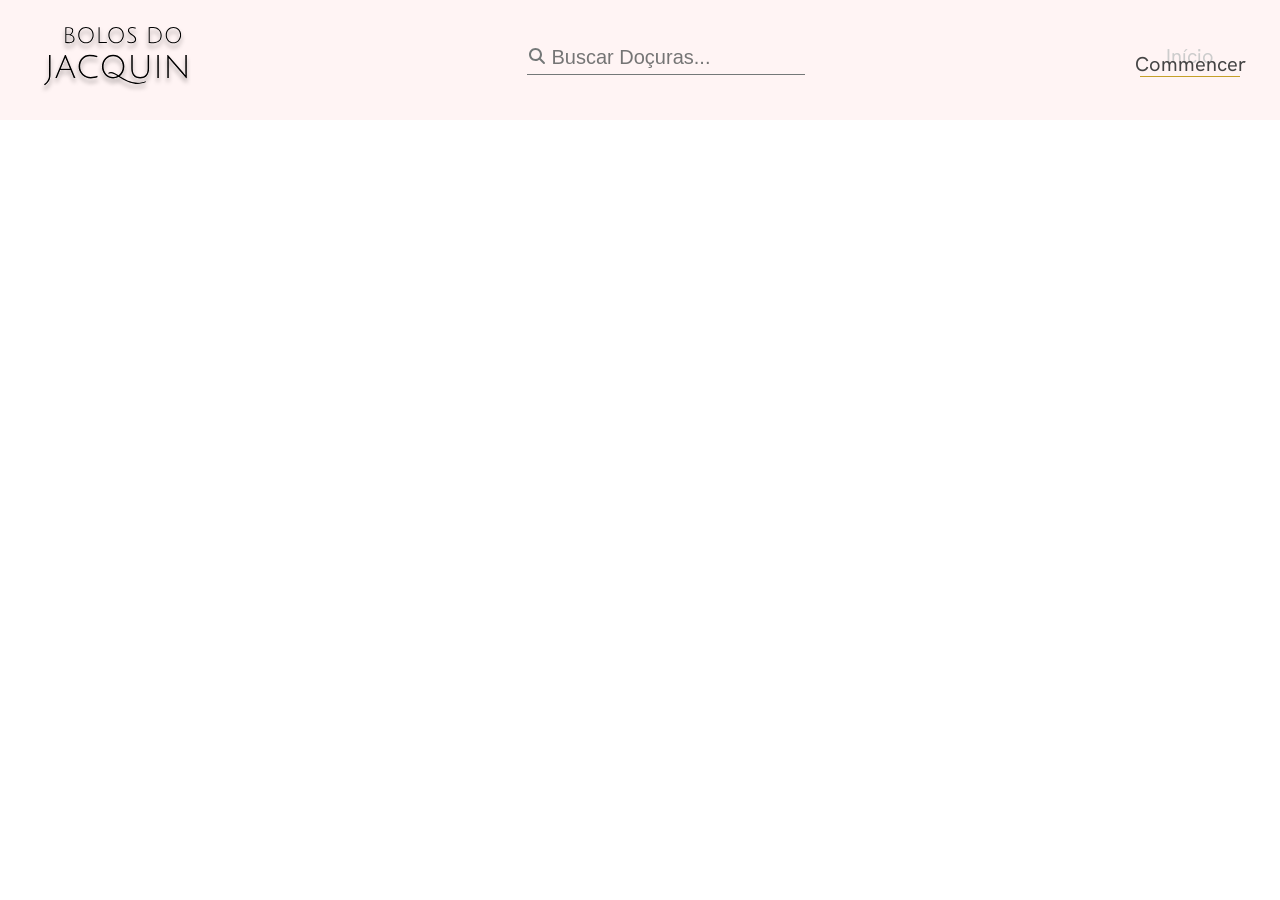
==== admProdutos/index.html @ 502356f4 "inicio da pagina de cadastro e listagem de produtos" ====
<!DOCTYPE html>
<html lang="pt-br">

<head>
    <meta charset="UTF-8">
    <meta name="viewport" content="width=device-width, initial-scale=1.0">
    <title>Bolos do Jacquin - Adm</title>
    <link rel="stylesheet" href="style.css">

    <link rel="preconnect" href="https://fonts.googleapis.com">
    <link rel="preconnect" href="https://fonts.gstatic.com" crossorigin>
    <link
        href="https://fonts.googleapis.com/css2?family=Hanken+Grotesk:ital,wght@0,100..900;1,100..900&family=Libre+Caslon+Text:ital,wght@0,400;0,700;1,400&display=swap"
        rel="stylesheet">
</head>

<body>
    <header>
        <div class="container header_container">
            <img src="../img/logo.svg" alt="logo bolos do Jacquin">

            <div class="box_busca">
                <svg xmlns="http://www.w3.org/2000/svg"
                    viewBox="0 0 640 640"><!--!Font Awesome Free 7.3.1 by @fontawesome - https://fontawesome.com License - https://fontawesome.com/license/free Copyright 2026 Fonticons, Inc.-->
                    <path
                        d="M480 272C480 317.9 465.1 360.3 440 394.7L566.6 521.4C579.1 533.9 579.1 554.2 566.6 566.7C554.1 579.2 533.8 579.2 521.3 566.7L394.7 440C360.3 465.1 317.9 480 272 480C157.1 480 64 386.9 64 272C64 157.1 157.1 64 272 64C386.9 64 480 157.1 480 272zM272 416C351.5 416 416 351.5 416 272C416 192.5 351.5 128 272 128C192.5 128 128 192.5 128 272C128 351.5 192.5 416 272 416z" />
                </svg>
                <input type="text" placeholder="Buscar Doçuras...">
            </div>

            <a class="link_inicio" href="">
                Início
                <span>Commencer</span>
                <hr>
            </a>
        </div>
    </header>

    <main>

    </main>

    <footer>

    </footer>

</body>

</html>
---- admProdutos/style.css ----
* {
    margin: 0;
    padding: 0;
    box-sizing: border-box;
}

:root {
    --corPrincipal: #FFF4F4;
    --fontHanken: "Hanken Grotesk", sans-serif;
    --corDourado: #C5A028;
}

.container {
    width: 95%;
    max-width: 1200px;
    margin: 0 auto;
    /* background-color: aqua; */
}

header {
    background-color: var(--corPrincipal);
    font-family: var(--fontHanken);
}

.header_container {
    display: flex;
    justify-content: space-between;
    align-items: center;
    height: 120px;
}

.box_busca {
    position: relative;
}

.box_busca svg {
    width: 20px;
    position: absolute;
    fill: #747878;
}

.box_busca input {
    padding-left: 25px;
    padding-bottom: 5px;
    background-color: transparent;
    border: none;
    border-bottom: solid 1px #747878;
    font-size: 20px;
}

.box_busca input:focus{
    outline: none;
}

.link_inicio {
    color: #CCCCCC;
    text-decoration: none;
    font-size: 20px;
    position: relative;
    text-align: center;
}

.link_inicio span {
    color: #444444;
    position: absolute;
    left: -5px;
    top: 8px;
}

.link_inicio hr {
    margin-top: 7px;
    width: 100px;
    background-color: var(--corDourado);
    border: none;
    height: 1px;
}
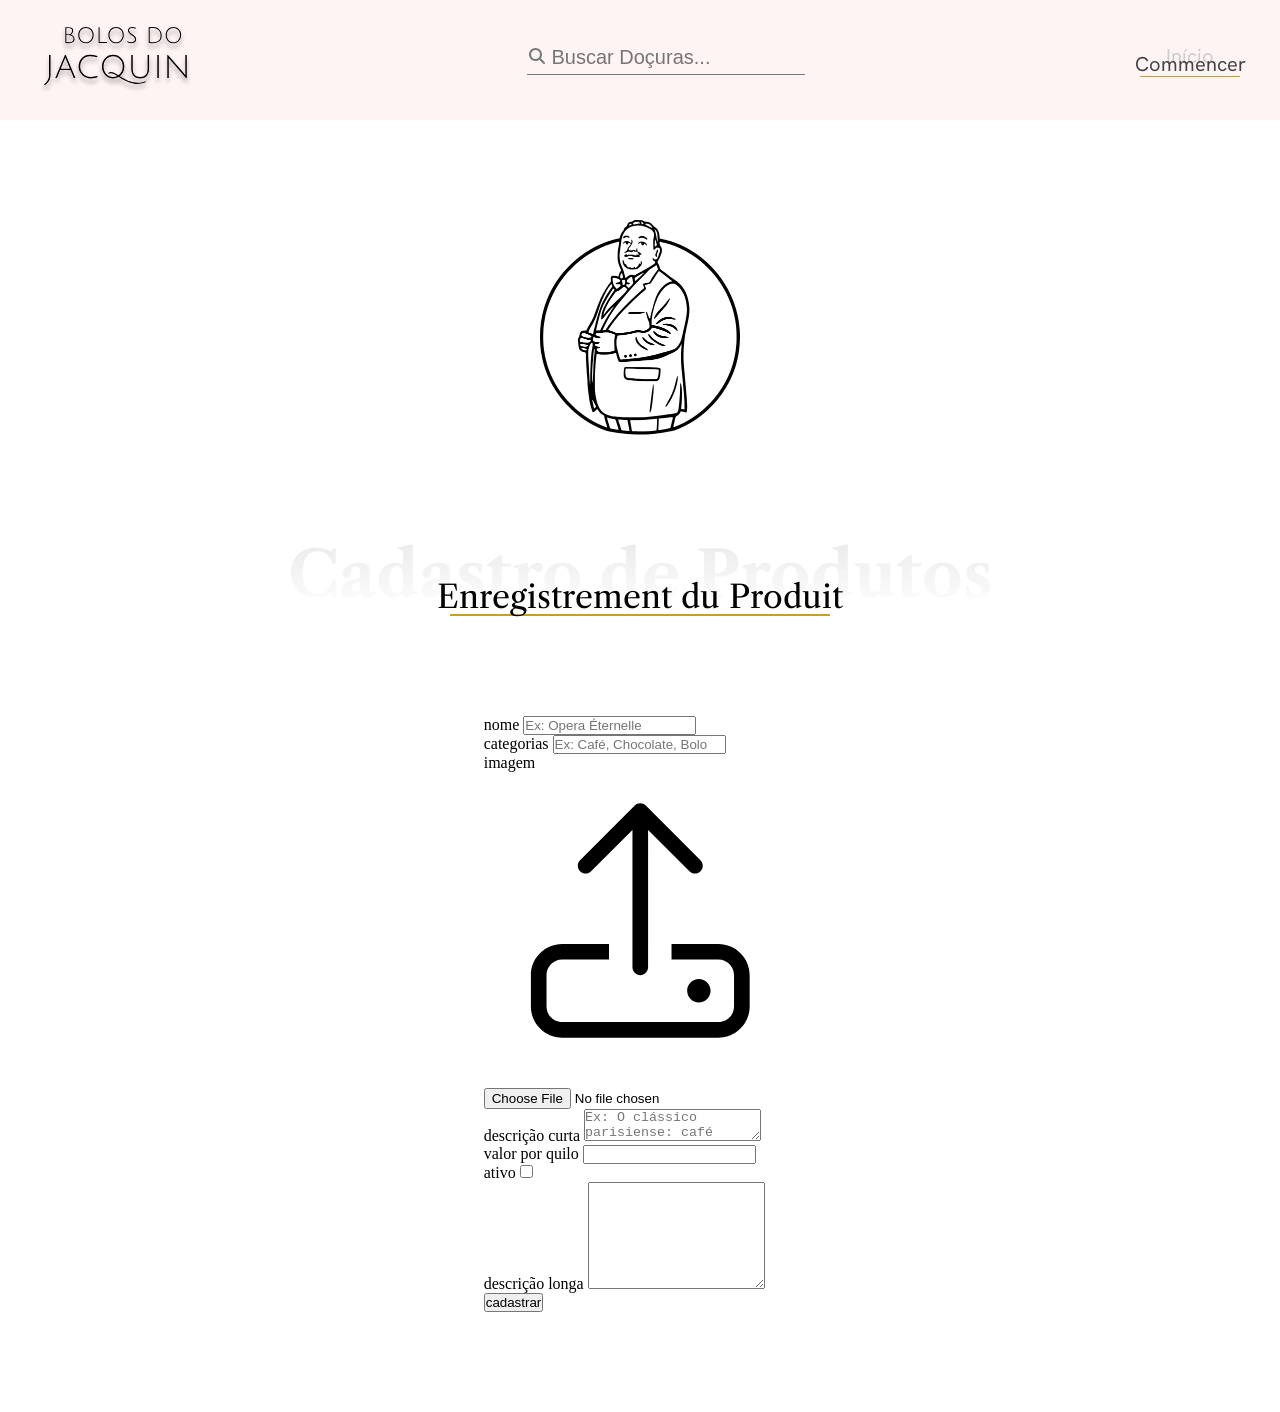
==== commit 71a5730c: "iniciado o formulario de cadastro de produto" ====
--- a/admProdutos/index.html
+++ b/admProdutos/index.html
@@ -33,11 +33,83 @@
                 <span>Commencer</span>
                 <hr>
             </a>
+
+            <button>
+                <svg xmlns="http://www.w3.org/2000/svg"
+                    viewBox="0 0 640 640"><!--! Font Awesome Pro 7.3.1 by @fontawesome - https://fontawesome.com License - https://fontawesome.com/license (Commercial License) Copyright 2026 Fonticons, Inc. -->
+                    <path fill="currentColor"
+                        d="M360 128L116.3 320L544 320C544 192 432 128 360 128zM64 336C64 326.2 68.5 316.9 76.2 310.9L340.2 102.9C345.8 98.5 352.8 96 360 96C404.3 96 457.6 115.2 499.9 151.8C543.1 189.2 576 245.7 576 320L576 480C576 515.3 547.3 544 512 544L128 544C92.7 544 64 515.3 64 480L64 336zM96 416L544 416L544 352L96 352L96 416zM96 448L96 480C96 497.7 110.3 512 128 512L512 512C529.7 512 544 497.7 544 480L544 448L96 448z" />
+                </svg>
+            </button>
         </div>
     </header>
 
     <main>
+        <h1>Pagina administrativa - bolos do Jacquin</h1>
+        <section class="cad_produtos">
+            <div class="container cad_container">
+                <img class="icon_jacquin" src="../img/icon_jacquin.png" alt="">
+                <div class="box_h2">
+                    <h2>Cadastro de Produtos</h2>
+                    <span>Enregistrement du Produit</span>
+                    <hr>
+                </div>
 
+                <form action="">
+                    <div class="inputs_form">
+                        <div class="form_coluna1">
+                            <div class="linha_form">
+                                <label for="">nome</label>
+                                <input placeholder="Ex: Opera Éternelle" type="text" name="" id="">
+                            </div>
+
+                            <div class="linha_form">
+                                <div class="input_cat">
+                                    <label for="">categorias</label>
+                                    <input type="text" placeholder="Ex: Café, Chocolate, Bolo">
+                                </div>
+                                <div class="input_img">
+                                    <span>imagem</span>
+                                    <label for="img">
+                                        <svg xmlns="http://www.w3.org/2000/svg"
+                                            viewBox="0 0 640 640"><!--! Font Awesome Pro 7.3.1 by @fontawesome - https://fontawesome.com License - https://fontawesome.com/license (Commercial License) Copyright 2026 Fonticons, Inc. -->
+                                            <path fill="currentColor"
+                                                d="M336 118.6L336 400C336 408.8 328.8 416 320 416C311.2 416 304 408.8 304 400L304 118.6L219.3 203.3C213.1 209.5 202.9 209.5 196.7 203.3C190.5 197.1 190.5 186.9 196.7 180.7L308.7 68.7C314.9 62.5 325.1 62.5 331.3 68.7L443.3 180.7C449.5 186.9 449.5 197.1 443.3 203.3C437.1 209.5 426.9 209.5 420.7 203.3L336 118.6zM256 384L160 384C142.3 384 128 398.3 128 416L128 480C128 497.7 142.3 512 160 512L480 512C497.7 512 512 497.7 512 480L512 416C512 398.3 497.7 384 480 384L384 384L384 352L480 352C515.3 352 544 380.7 544 416L544 480C544 515.3 515.3 544 480 544L160 544C124.7 544 96 515.3 96 480L96 416C96 380.7 124.7 352 160 352L256 352L256 384zM416 448C416 434.7 426.7 424 440 424C453.3 424 464 434.7 464 448C464 461.3 453.3 472 440 472C426.7 472 416 461.3 416 448z" />
+                                        </svg>
+                                    </label>
+                                    <input type="file" name="img" id="">
+                                </div>
+                            </div>
+
+                            <div class="linha_form">
+                                <label for="">descrição curta</label>
+                                <textarea placeholder="Ex: O clássico parisiense: café arábica, chocolate amargo e biscuit joconde." name="" id="" rows="2"></textarea>
+                            </div>
+                        </div>
+
+                        <div class="form_coluna2">
+                            <div class="linha_form">
+                                <div class="input_valor">
+                                    <label for="">valor por quilo</label>
+                                    <input type="text" name="" id="">
+                                </div>
+
+                                <div class="input_ativo">
+                                    <label for="">ativo</label>
+                                    <input type="checkbox" name="" id="">
+                                </div>
+                            </div>
+
+                            <div class="linha_form">
+                                <label for="">descrição longa</label>
+                                <textarea name="" id="" rows="7"></textarea>
+                            </div>
+                        </div>
+                    </div>
+                    <input type="button" value="cadastrar">
+                </form>
+            </div>
+        </section>
     </main>
 
     <footer>
--- a/admProdutos/style.css
+++ b/admProdutos/style.css
@@ -16,6 +16,18 @@
     margin: 0 auto;
     /* background-color: aqua; */
 }
+
+h1 {
+    position: absolute;
+    width: 1px;
+    height: 1px;
+    margin: -1px;
+    overflow: hidden;
+}
+
+
+
+
 
 header {
     background-color: var(--corPrincipal);
@@ -73,4 +85,101 @@
     background-color: var(--corDourado);
     border: none;
     height: 1px;
+}
+
+/* ---------- BOTAO MENU ---------- */
+.header_container button{
+    background-color: transparent;
+    border: none;
+    display: none;
+}
+
+.header_container button svg{
+    width: 50px;
+}
+
+/* ---------- SECAO CADASTRO DE PRODUTOS ---------- */
+.cad_container{
+    display: flex;
+    flex-direction: column;
+    align-items: center;
+    padding: 100px 0;
+}
+
+.icon_jacquin{
+    width: 200px;
+}
+
+.box_h2 {
+    font-family: "Libre Caslon Text", serif;
+    /* background-color: darkgreen; */
+    display: flex;
+    flex-direction: column;
+    align-items: center;
+    position: relative;
+    margin-top: 100px;
+    margin-bottom: 100px;
+}
+
+.box_h2 h2 {
+    font-weight: 700;
+    font-size: 64px;
+    background-image: linear-gradient(0deg, #FFFFFF, #E9E9E9);
+
+    background-clip: text;
+    -webkit-background-clip: text;
+
+    color: transparent;
+    -webkit-text-fill-color: transparent;
+}
+
+.box_h2 span {
+    font-size: 32px;
+    position: absolute;
+    bottom: -10px;
+    margin-bottom: 10px;
+}
+
+.box_h2 hr {
+    max-width: 380px;
+    width: 100%;
+    background-color: #C5A028;
+    border: none;
+    height: 2px;
+}
+
+
+
+
+
+
+
+
+
+
+/* ---------- MEDIAS ---------- */
+@media screen and (max-width: 768px){
+    .header_container button{
+        display: block;
+    }
+
+    .link_inicio,
+    .box_busca{
+        display: none;
+    }
+
+    .box_h2 h2{
+        font-size: 32px;
+    }
+
+    .box_h2 span{
+        font-size: 20px;
+        bottom: -18px;
+        margin-bottom: 20px;
+    }
+
+    .box_h2 hr{
+        margin-top: 10px;
+        width: 70%;
+    }
 }
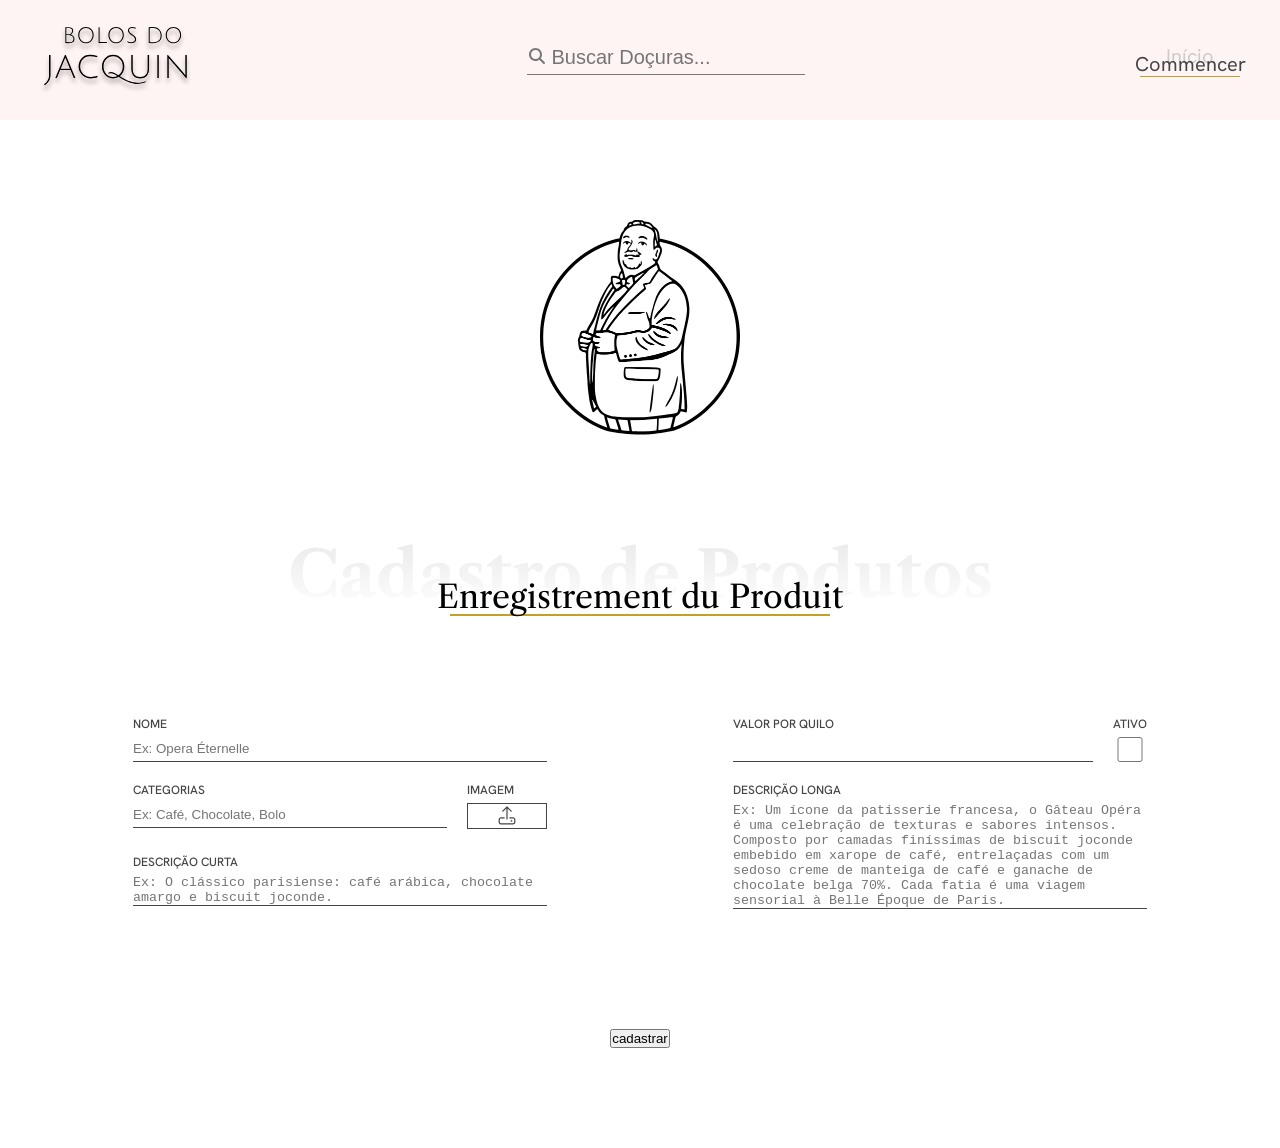
==== commit fcb68a7b: "Formulario de cadastro de produtos" ====
--- a/admProdutos/index.html
+++ b/admProdutos/index.html
@@ -58,17 +58,17 @@
                 <form action="">
                     <div class="inputs_form">
                         <div class="form_coluna1">
-                            <div class="linha_form">
+                            <div class="linha_form lf_coluna">
                                 <label for="">nome</label>
                                 <input placeholder="Ex: Opera Éternelle" type="text" name="" id="">
                             </div>
 
-                            <div class="linha_form">
-                                <div class="input_cat">
+                            <div class="linha_form lf_linha">
+                                <div class="input_cat lf_coluna">
                                     <label for="">categorias</label>
                                     <input type="text" placeholder="Ex: Café, Chocolate, Bolo">
                                 </div>
-                                <div class="input_img">
+                                <div class="input_img lf_coluna">
                                     <span>imagem</span>
                                     <label for="img">
                                         <svg xmlns="http://www.w3.org/2000/svg"
@@ -77,32 +77,32 @@
                                                 d="M336 118.6L336 400C336 408.8 328.8 416 320 416C311.2 416 304 408.8 304 400L304 118.6L219.3 203.3C213.1 209.5 202.9 209.5 196.7 203.3C190.5 197.1 190.5 186.9 196.7 180.7L308.7 68.7C314.9 62.5 325.1 62.5 331.3 68.7L443.3 180.7C449.5 186.9 449.5 197.1 443.3 203.3C437.1 209.5 426.9 209.5 420.7 203.3L336 118.6zM256 384L160 384C142.3 384 128 398.3 128 416L128 480C128 497.7 142.3 512 160 512L480 512C497.7 512 512 497.7 512 480L512 416C512 398.3 497.7 384 480 384L384 384L384 352L480 352C515.3 352 544 380.7 544 416L544 480C544 515.3 515.3 544 480 544L160 544C124.7 544 96 515.3 96 480L96 416C96 380.7 124.7 352 160 352L256 352L256 384zM416 448C416 434.7 426.7 424 440 424C453.3 424 464 434.7 464 448C464 461.3 453.3 472 440 472C426.7 472 416 461.3 416 448z" />
                                         </svg>
                                     </label>
-                                    <input type="file" name="img" id="">
+                                    <input type="file" name="img" id="img">
                                 </div>
                             </div>
 
-                            <div class="linha_form">
+                            <div class="linha_form lf_coluna">
                                 <label for="">descrição curta</label>
                                 <textarea placeholder="Ex: O clássico parisiense: café arábica, chocolate amargo e biscuit joconde." name="" id="" rows="2"></textarea>
                             </div>
                         </div>
 
                         <div class="form_coluna2">
-                            <div class="linha_form">
-                                <div class="input_valor">
+                            <div class="linha_form lf_linha">
+                                <div class="input_valor lf_coluna">
                                     <label for="">valor por quilo</label>
                                     <input type="text" name="" id="">
                                 </div>
 
-                                <div class="input_ativo">
+                                <div class="input_ativo lf_coluna">
                                     <label for="">ativo</label>
                                     <input type="checkbox" name="" id="">
                                 </div>
                             </div>
 
-                            <div class="linha_form">
+                            <div class="linha_form lf_coluna">
                                 <label for="">descrição longa</label>
-                                <textarea name="" id="" rows="7"></textarea>
+                                <textarea name="" id="" rows="7" placeholder="Ex: Um ícone da patisserie francesa, o Gâteau Opéra é uma celebração de texturas e sabores intensos. Composto por camadas finíssimas de biscuit joconde embebido em xarope de café, entrelaçadas com um sedoso creme de manteiga de café e ganache de chocolate belga 70%. Cada fatia é uma viagem sensorial à Belle Époque de Paris."></textarea>
                             </div>
                         </div>
                     </div>
--- a/admProdutos/style.css
+++ b/admProdutos/style.css
@@ -151,6 +151,106 @@
 
 
 
+/* ---------- FORMULARIO ---------- */
+form{
+    /* background-color: aquamarine; */
+    width: 100%;
+}
+
+.inputs_form{
+    display: flex;
+    justify-content: space-around;
+    width: 100%;
+    max-width: 1200px;
+}
+
+.lf_coluna{
+    display: flex;
+    flex-direction: column;
+}
+
+.lf_linha{
+    display: flex;
+}
+
+.input_img svg{
+    width: 24px;
+}
+
+.form_coluna1,
+.form_coluna2{
+    width: 414px;
+}
+
+.input_img span,
+form label{
+    font-family: var(--fontHanken);
+    text-transform: uppercase;
+    color: #444444;
+    font-size: 12px;
+    font-weight: 500;
+    margin-bottom: 5px;
+}
+
+.inputs_form input[type=text],
+.inputs_form textarea{
+    background-color: transparent;
+    border: none;
+    border-bottom: solid 1px #444444;
+    resize: none;
+}
+
+.inputs_form input[type=text]:focus,
+.inputs_form textarea:focus{
+    outline: none;
+}
+
+.linha_form{
+    margin-bottom: 20px;
+}
+
+.inputs_form input[type=file]{
+    display: none;
+}
+
+.input_img label{
+    /* background-color: blueviolet; */
+    display: flex;
+    align-items: center;
+    justify-content: center;
+    width: 80px;
+    border: solid 1px #444444;
+}
+
+.input_img label:hover{
+    cursor: pointer;
+}
+
+form input[type=checkbox],
+form input[type=text]{
+    height: 25px;
+}
+
+.input_cat input{
+    width: 314px;
+    margin-right: 20px;
+}
+
+.input_valor input{
+    margin-right: 20px;
+    width: 360px;
+}
+
+form input[type=button]{
+    margin: 100px auto 0;
+    display: block;
+
+    
+}
+
+
+
+
 
 
 
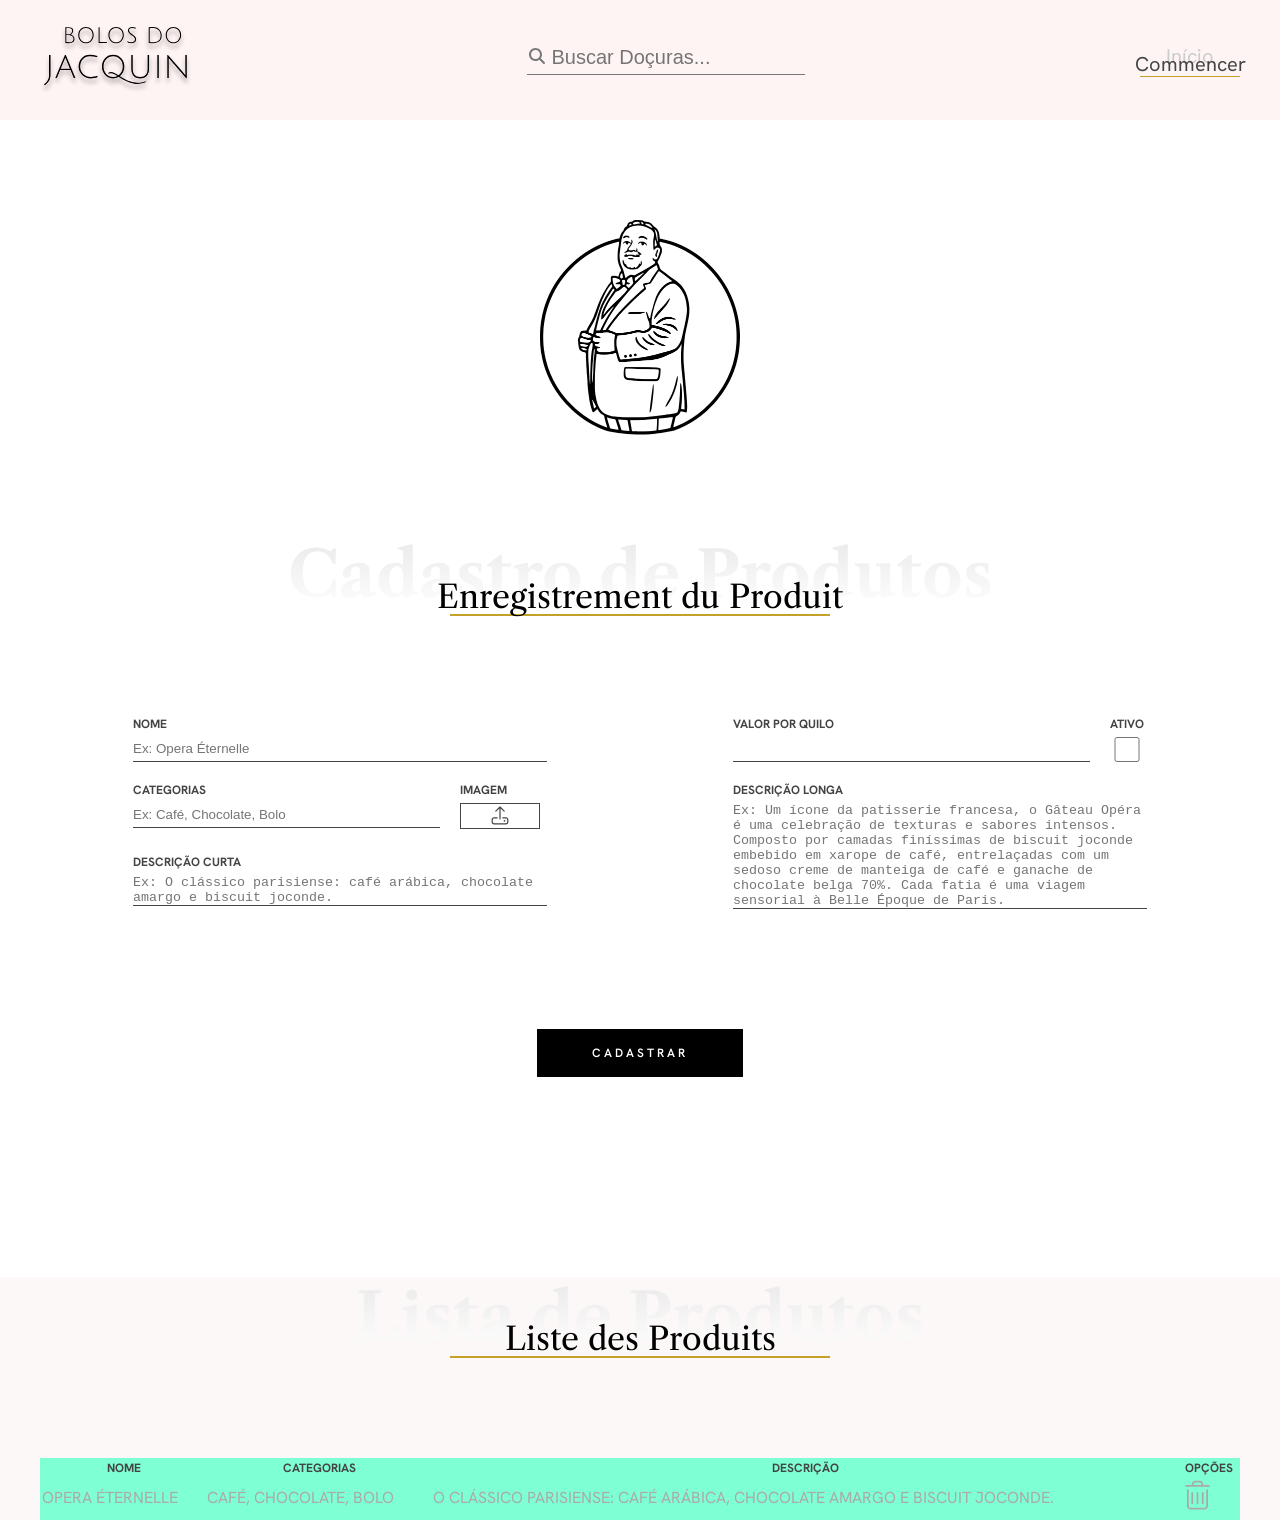
==== commit 1942894b: "inicio da secao de listagem de produtos" ====
--- a/admProdutos/index.html
+++ b/admProdutos/index.html
@@ -83,7 +83,9 @@
 
                             <div class="linha_form lf_coluna">
                                 <label for="">descrição curta</label>
-                                <textarea placeholder="Ex: O clássico parisiense: café arábica, chocolate amargo e biscuit joconde." name="" id="" rows="2"></textarea>
+                                <textarea
+                                    placeholder="Ex: O clássico parisiense: café arábica, chocolate amargo e biscuit joconde."
+                                    name="" id="" rows="2"></textarea>
                             </div>
                         </div>
 
@@ -102,7 +104,8 @@
 
                             <div class="linha_form lf_coluna">
                                 <label for="">descrição longa</label>
-                                <textarea name="" id="" rows="7" placeholder="Ex: Um ícone da patisserie francesa, o Gâteau Opéra é uma celebração de texturas e sabores intensos. Composto por camadas finíssimas de biscuit joconde embebido em xarope de café, entrelaçadas com um sedoso creme de manteiga de café e ganache de chocolate belga 70%. Cada fatia é uma viagem sensorial à Belle Époque de Paris."></textarea>
+                                <textarea name="" id="" rows="7"
+                                    placeholder="Ex: Um ícone da patisserie francesa, o Gâteau Opéra é uma celebração de texturas e sabores intensos. Composto por camadas finíssimas de biscuit joconde embebido em xarope de café, entrelaçadas com um sedoso creme de manteiga de café e ganache de chocolate belga 70%. Cada fatia é uma viagem sensorial à Belle Époque de Paris."></textarea>
                             </div>
                         </div>
                     </div>
@@ -110,6 +113,44 @@
                 </form>
             </div>
         </section>
+
+        <section class="list_produtos">
+            <div class="container list_container">
+                <div class="box_h2">
+                    <h2>Lista de Produtos</h2>
+                    <span>Liste des Produits</span>
+                    <hr>
+                </div>
+
+                <table>
+                    <thead>
+                        <tr>
+                            <th>nome</th>
+                            <th>categorias</th>
+                            <th>descrição</th>
+                            <th>opções</th>
+                        </tr>
+                    </thead>
+                    <tbody>
+                        <tr>
+                            <td>Opera Éternelle</td>
+                            <td>Café, Chocolate, Bolo</td>
+                            <td>O clássico parisiense: café arábica, chocolate amargo e biscuit joconde.</td>
+                            <td>
+                                <svg xmlns="http://www.w3.org/2000/svg"
+                                    viewBox="0 0 640 640"><!--! Font Awesome Pro 7.2.0 by @fontawesome - https://fontawesome.com License - https://fontawesome.com/license (Commercial License) Copyright 2026 Fonticons, Inc. -->
+                                    <path fill="currentColor"
+                                        d="M256.5 91.4C258.5 84.6 264.8 80 271.8 80L368.2 80C375.3 80 381.5 84.6 383.5 91.4L394.5 128L245.5 128L256.5 91.4zM212.1 128L112 128C103.2 128 96 135.2 96 144C96 152.8 103.2 160 112 160L528 160C536.8 160 544 152.8 544 144C544 135.2 536.8 128 528 128L427.9 128L414.2 82.2C408.1 61.9 389.4 48 368.2 48L271.8 48C250.6 48 231.9 61.9 225.8 82.2L212.1 128zM128 208L128 512C128 547.3 156.7 576 192 576L448 576C483.3 576 512 547.3 512 512L512 208L480 208L480 512C480 529.7 465.7 544 448 544L192 544C174.3 544 160 529.7 160 512L160 208L128 208zM240 272C240 263.2 232.8 256 224 256C215.2 256 208 263.2 208 272L208 464C208 472.8 215.2 480 224 480C232.8 480 240 472.8 240 464L240 272zM336 272C336 263.2 328.8 256 320 256C311.2 256 304 263.2 304 272L304 464C304 472.8 311.2 480 320 480C328.8 480 336 472.8 336 464L336 272zM432 272C432 263.2 424.8 256 416 256C407.2 256 400 263.2 400 272L400 464C400 472.8 407.2 480 416 480C424.8 480 432 472.8 432 464L432 272z" />
+                                </svg>
+                            </td>
+                        </tr>
+                    </tbody>
+                </table>
+
+
+            </div>
+        </section>
+
     </main>
 
     <footer>
--- a/admProdutos/style.css
+++ b/admProdutos/style.css
@@ -8,6 +8,7 @@
     --corPrincipal: #FFF4F4;
     --fontHanken: "Hanken Grotesk", sans-serif;
     --corDourado: #C5A028;
+    --corSecundaria: #FDF8F8;
 }
 
 .container {
@@ -60,7 +61,7 @@
     font-size: 20px;
 }
 
-.box_busca input:focus{
+.box_busca input:focus {
     outline: none;
 }
 
@@ -88,25 +89,25 @@
 }
 
 /* ---------- BOTAO MENU ---------- */
-.header_container button{
+.header_container button {
     background-color: transparent;
     border: none;
     display: none;
 }
 
-.header_container button svg{
+.header_container button svg {
     width: 50px;
 }
 
 /* ---------- SECAO CADASTRO DE PRODUTOS ---------- */
-.cad_container{
+.cad_container {
     display: flex;
     flex-direction: column;
     align-items: center;
     padding: 100px 0;
 }
 
-.icon_jacquin{
+.icon_jacquin {
     width: 200px;
 }
 
@@ -152,48 +153,49 @@
 
 
 /* ---------- FORMULARIO ---------- */
-form{
+form {
     /* background-color: aquamarine; */
     width: 100%;
 }
 
-.inputs_form{
+.inputs_form {
     display: flex;
     justify-content: space-around;
     width: 100%;
     max-width: 1200px;
 }
 
-.lf_coluna{
+.lf_coluna {
     display: flex;
     flex-direction: column;
 }
 
-.lf_linha{
-    display: flex;
-}
-
-.input_img svg{
+.lf_linha {
+    display: flex;
+}
+
+.input_img svg {
     width: 24px;
 }
 
 .form_coluna1,
-.form_coluna2{
-    width: 414px;
+.form_coluna2 {
+    max-width: 414px;
+    width: 45%;
 }
 
 .input_img span,
-form label{
+form label {
     font-family: var(--fontHanken);
     text-transform: uppercase;
     color: #444444;
     font-size: 12px;
-    font-weight: 500;
+    font-weight: 700;
     margin-bottom: 5px;
 }
 
 .inputs_form input[type=text],
-.inputs_form textarea{
+.inputs_form textarea {
     background-color: transparent;
     border: none;
     border-bottom: solid 1px #444444;
@@ -201,19 +203,19 @@
 }
 
 .inputs_form input[type=text]:focus,
-.inputs_form textarea:focus{
+.inputs_form textarea:focus {
     outline: none;
 }
 
-.linha_form{
+.linha_form {
     margin-bottom: 20px;
 }
 
-.inputs_form input[type=file]{
+.inputs_form input[type=file] {
     display: none;
 }
 
-.input_img label{
+.input_img label {
     /* background-color: blueviolet; */
     display: flex;
     align-items: center;
@@ -222,31 +224,77 @@
     border: solid 1px #444444;
 }
 
-.input_img label:hover{
+.input_img label:hover {
     cursor: pointer;
 }
 
 form input[type=checkbox],
-form input[type=text]{
+form input[type=text] {
     height: 25px;
 }
 
-.input_cat input{
-    width: 314px;
+.input_cat {
+    width: 79%;
+}
+
+.input_cat input {
+    max-width: 314px;
     margin-right: 20px;
 }
 
-.input_valor input{
+.input_valor {
+    width: 91%;
+}
+
+.input_valor input {
     margin-right: 20px;
-    width: 360px;
-}
-
-form input[type=button]{
+    max-width: 360px;
+}
+
+form input[type=button] {
     margin: 100px auto 0;
     display: block;
-
-    
-}
+    font-family: var(--fontHanken);
+    text-transform: uppercase;
+    font-size: 12px;
+    font-weight: 600;
+    border: none;
+    background-color: #000000;
+    color: #FFFFFF;
+    padding: 16px 55px;
+    cursor: pointer;
+    letter-spacing: 3px;
+}
+
+
+
+
+/* ---------- LISTA DE PRODUTOS ---------- */
+.list_produtos{
+    background-color: var(--corSecundaria);
+}
+
+table{
+    background-color: aquamarine;
+    width: 100%;
+    font-family: var(--fontHanken);
+    text-transform: uppercase;
+}
+
+thead{
+    font-size: 12px;
+    font-weight: 600;
+    color: #444444;
+}
+
+tbody{
+    color: #AAAAAA;
+}
+
+table svg{
+    width: 35px;
+}
+
 
 
 
@@ -258,28 +306,43 @@
 
 
 /* ---------- MEDIAS ---------- */
-@media screen and (max-width: 768px){
-    .header_container button{
+@media screen and (max-width: 768px) {
+    .header_container button {
         display: block;
     }
 
     .link_inicio,
-    .box_busca{
+    .box_busca {
         display: none;
     }
 
-    .box_h2 h2{
+    .box_h2 h2 {
         font-size: 32px;
     }
 
-    .box_h2 span{
+    .box_h2 span {
         font-size: 20px;
         bottom: -18px;
         margin-bottom: 20px;
     }
 
-    .box_h2 hr{
+    .box_h2 hr {
         margin-top: 10px;
         width: 70%;
     }
+
+
+
+
+    /* ----- FORMULARIO ----- */
+    .inputs_form {
+        flex-direction: column;
+        align-items: center;
+    }
+
+    .form_coluna1,
+    .form_coluna2 {
+        max-width: 500px;
+        width: 80%;
+    }
 }
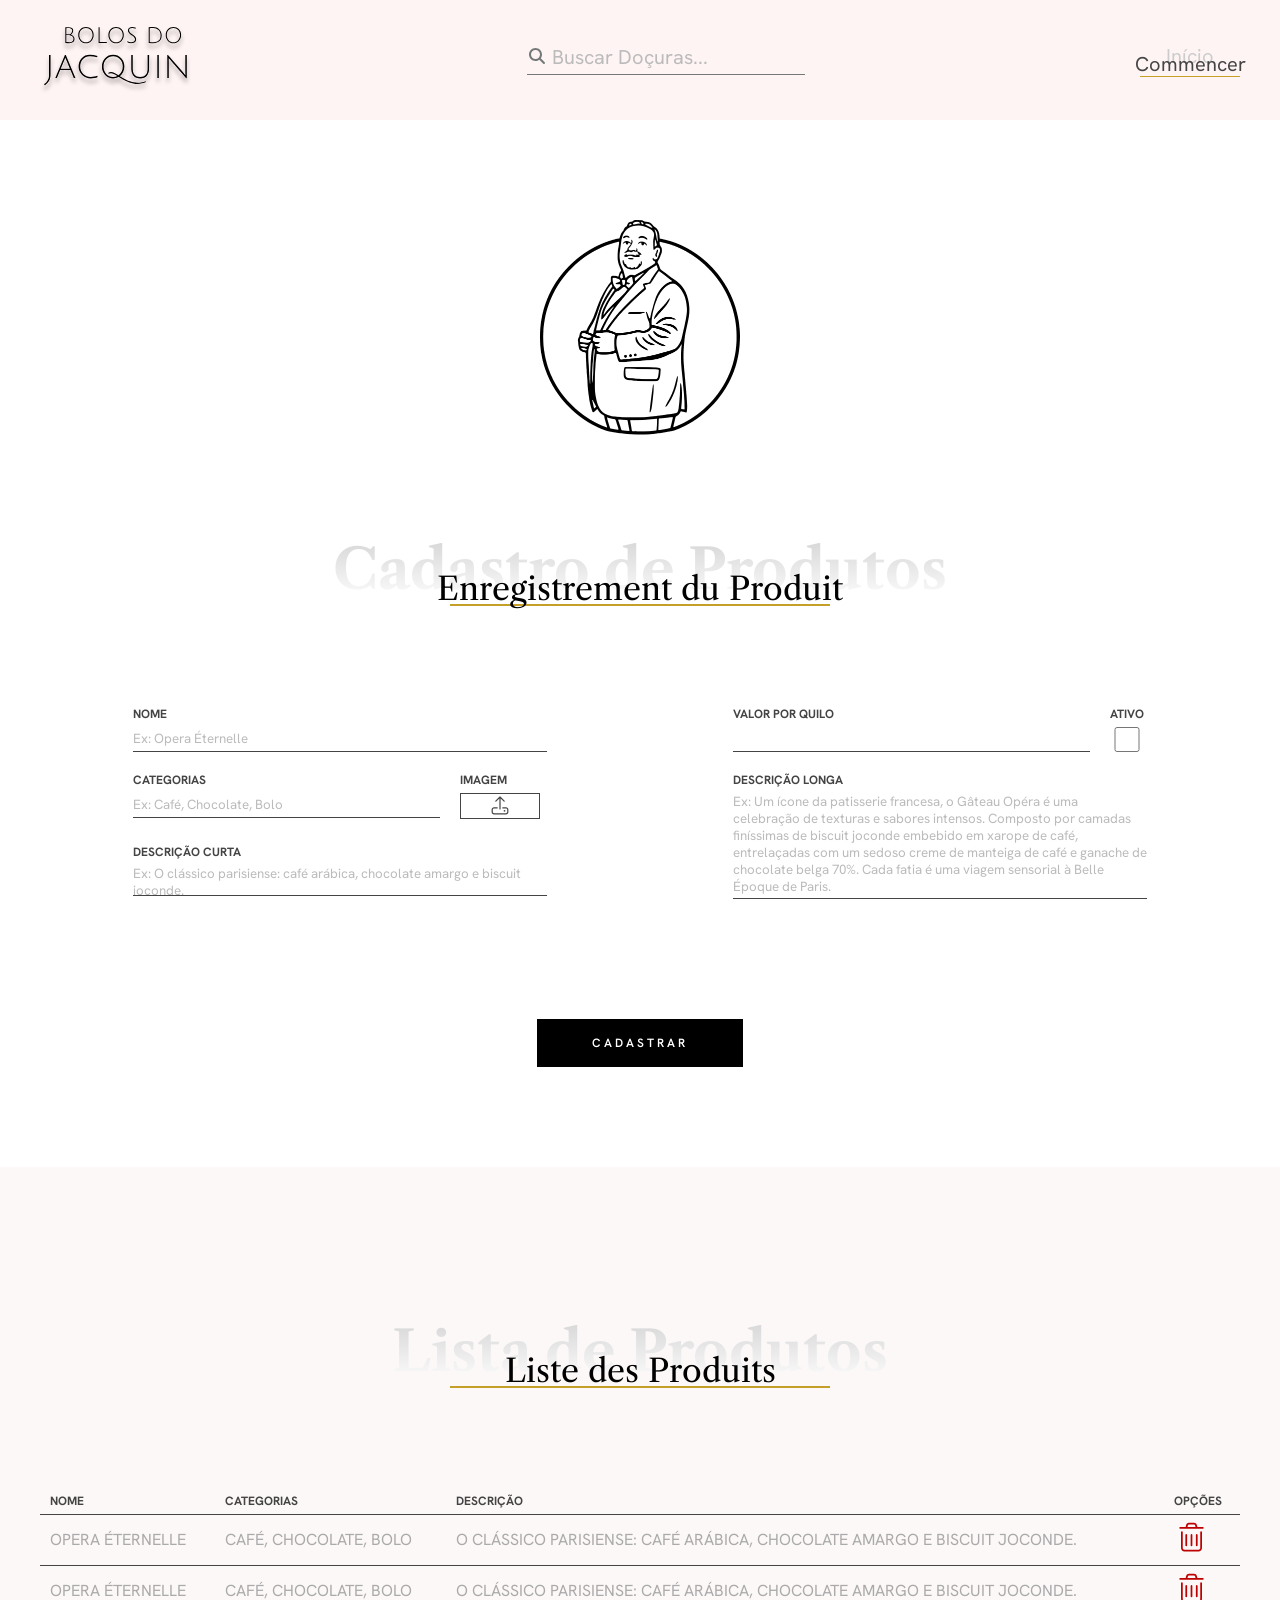
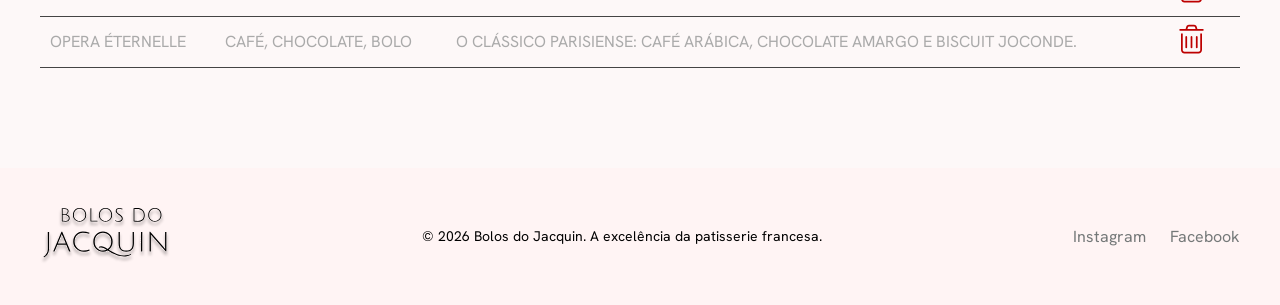
==== commit a1c9347f: "finalizado" ====
--- a/admProdutos/index.html
+++ b/admProdutos/index.html
@@ -5,6 +5,9 @@
     <meta charset="UTF-8">
     <meta name="viewport" content="width=device-width, initial-scale=1.0">
     <title>Bolos do Jacquin - Adm</title>
+    <link rel="stylesheet" href="../style.css">
+    <link rel="stylesheet" href="../styleHeader.css">
+    <link rel="stylesheet" href="../styleFooter.css">
     <link rel="stylesheet" href="style.css">
 
     <link rel="preconnect" href="https://fonts.googleapis.com">
@@ -12,6 +15,8 @@
     <link
         href="https://fonts.googleapis.com/css2?family=Hanken+Grotesk:ital,wght@0,100..900;1,100..900&family=Libre+Caslon+Text:ital,wght@0,400;0,700;1,400&display=swap"
         rel="stylesheet">
+
+    <script defer src="script.js"></script>
 </head>
 
 <body>
@@ -28,17 +33,96 @@
                 <input type="text" placeholder="Buscar Doçuras...">
             </div>
 
-            <a class="link_inicio" href="">
+            <a class="link_inicio" href="../home/index.html">
                 Início
                 <span>Commencer</span>
                 <hr>
             </a>
 
             <button>
-                <svg xmlns="http://www.w3.org/2000/svg"
-                    viewBox="0 0 640 640"><!--! Font Awesome Pro 7.3.1 by @fontawesome - https://fontawesome.com License - https://fontawesome.com/license (Commercial License) Copyright 2026 Fonticons, Inc. -->
-                    <path fill="currentColor"
-                        d="M360 128L116.3 320L544 320C544 192 432 128 360 128zM64 336C64 326.2 68.5 316.9 76.2 310.9L340.2 102.9C345.8 98.5 352.8 96 360 96C404.3 96 457.6 115.2 499.9 151.8C543.1 189.2 576 245.7 576 320L576 480C576 515.3 547.3 544 512 544L128 544C92.7 544 64 515.3 64 480L64 336zM96 416L544 416L544 352L96 352L96 416zM96 448L96 480C96 497.7 110.3 512 128 512L512 512C529.7 512 544 497.7 544 480L544 448L96 448z" />
+                <svg version="1.0" xmlns="http://www.w3.org/2000/svg" viewBox="0 0 512.000000 512.000000"
+                    preserveAspectRatio="xMidYMid meet">
+
+                    <g transform="translate(0.000000,512.000000) scale(0.100000,-0.100000)" fill="#000000"
+                        stroke="none">
+                        <path d="M3340 4778 c-94 -41 -152 -73 -185 -101 -176 -149 -261 -334 -285
+-621 -6 -72 -15 -125 -22 -132 -7 -7 -50 -18 -95 -23 -145 -18 -269 -93 -328
+-199 -38 -68 -56 -173 -44 -256 13 -98 18 -113 55 -191 131 -270 451 -379 732
+-249 205 94 341 347 304 565 -33 194 -175 313 -397 334 -38 4 -76 12 -82 17
+-27 22 -6 239 34 358 64 190 171 312 333 379 81 34 101 70 60 111 -22 22 -42
+24 -80 8z m-210 -1003 c165 -46 230 -124 230 -276 0 -152 -70 -278 -203 -363
+-78 -50 -140 -70 -222 -70 -189 -2 -350 113 -420 299 -27 71 -25 206 2 260 63
+123 203 178 433 170 69 -2 149 -11 180 -20z" />
+                        <path d="M3002 3634 c-22 -15 -29 -49 -14 -70 4 -5 24 -20 45 -33 20 -12 38
+-30 38 -39 1 -9 3 -32 5 -50 3 -43 20 -62 55 -62 59 0 81 56 54 136 -19 57
+-63 106 -108 123 -38 15 -49 14 -75 -5z" />
+                        <path d="M3673 3610 c-36 -15 -32 -71 8 -104 17 -14 34 -26 39 -26 9 0 140
+-87 270 -180 139 -99 420 -353 420 -380 0 -5 -10 -12 -22 -14 -34 -6 -342 -48
+-528 -72 -63 -8 -162 -21 -220 -29 -58 -8 -157 -21 -220 -29 -63 -8 -180 -24
+-260 -36 -80 -12 -197 -28 -260 -36 -63 -8 -162 -20 -220 -28 -58 -8 -143 -19
+-190 -25 -86 -11 -226 -30 -420 -56 -58 -8 -159 -21 -225 -30 -66 -9 -163 -23
+-215 -30 -52 -8 -124 -17 -160 -20 -58 -5 -136 -17 -197 -31 -48 -10 -55 -86
+-10 -103 12 -5 47 -5 77 -1 30 4 114 15 185 24 72 10 177 23 235 31 230 32
+370 51 605 80 61 8 139 18 175 24 36 5 121 17 190 25 69 9 172 23 230 31 155
+21 324 43 420 56 273 34 400 52 665 89 83 12 197 27 255 35 58 7 120 17 139
+21 24 5 36 3 42 -7 5 -8 9 -389 9 -862 0 -669 -3 -849 -12 -852 -14 -5 -125
+-20 -263 -35 -49 -6 -139 -17 -200 -25 -60 -7 -171 -21 -245 -30 -188 -22
+-362 -43 -450 -55 -41 -6 -131 -17 -200 -25 -178 -19 -296 -34 -365 -45 -33
+-5 -89 -12 -125 -15 -36 -3 -114 -12 -175 -20 -129 -17 -244 -31 -650 -79
+-273 -32 -313 -37 -420 -51 -60 -7 -173 -21 -250 -30 -77 -9 -184 -23 -238
+-31 -54 -8 -124 -14 -157 -14 -53 0 -61 3 -84 31 -23 27 -26 39 -26 109 0 56
+4 81 15 90 8 6 65 16 127 21 62 5 124 11 138 14 14 2 93 11 175 20 83 8 224
+24 315 35 91 12 217 25 281 30 64 5 127 12 140 15 13 3 89 12 169 20 80 9 208
+22 285 31 77 8 199 21 270 28 72 8 175 19 230 25 55 7 161 18 235 26 74 9 194
+22 265 30 72 8 177 20 235 26 58 6 164 17 235 25 72 7 197 20 278 28 165 16
+193 27 202 78 4 18 5 121 3 228 -3 191 -4 196 -27 219 -24 24 -26 24 -95 13
+-39 -6 -100 -14 -136 -17 -36 -3 -114 -12 -175 -20 -60 -8 -168 -21 -240 -29
+-71 -9 -166 -21 -210 -26 -78 -11 -186 -24 -450 -54 -262 -30 -322 -37 -430
+-51 -60 -7 -171 -21 -245 -30 -209 -24 -305 -35 -435 -51 -66 -8 -178 -21
+-250 -29 -71 -8 -166 -19 -210 -25 -44 -5 -136 -17 -205 -25 -69 -8 -165 -19
+-215 -25 -160 -20 -259 -29 -267 -24 -14 9 -10 232 4 241 7 4 65 14 128 20 63
+7 176 19 250 27 74 8 173 19 220 25 47 6 150 17 230 26 80 9 201 22 270 30 69
+8 172 20 230 26 58 5 164 17 235 25 72 8 195 21 275 29 80 8 186 19 235 25
+157 18 570 63 965 105 516 55 498 52 527 81 23 23 23 27 23 225 0 167 -3 207
+-17 236 l-16 35 -76 -5 c-42 -2 -116 -10 -166 -16 -49 -6 -148 -18 -220 -27
+-131 -15 -292 -34 -460 -55 -126 -15 -298 -35 -445 -53 -69 -8 -159 -19 -200
+-25 -41 -5 -140 -17 -220 -26 -80 -9 -179 -21 -220 -26 -79 -11 -252 -31 -460
+-54 -69 -8 -181 -21 -250 -29 -69 -8 -168 -20 -220 -26 -122 -14 -301 -36
+-415 -52 -49 -7 -117 -12 -150 -13 l-60 0 -3 82 c-3 100 18 155 77 202 21 17
+41 31 44 31 4 0 29 14 57 30 28 17 81 47 118 67 37 20 85 47 107 59 22 12 60
+33 85 45 25 12 86 46 135 75 105 61 134 77 235 131 104 56 148 81 195 107 67
+38 156 87 230 126 39 21 105 58 148 84 43 25 79 46 82 46 2 0 31 16 63 35 62
+36 76 61 61 103 -7 17 -17 22 -47 22 -21 0 -42 -4 -47 -9 -6 -5 -44 -27 -85
+-49 -41 -22 -109 -59 -150 -82 -41 -23 -84 -46 -95 -51 -11 -5 -37 -19 -57
+-32 -21 -12 -59 -34 -85 -48 -27 -15 -64 -36 -83 -47 -19 -11 -60 -33 -90 -48
+-30 -16 -71 -38 -90 -50 -32 -19 -76 -43 -220 -121 -30 -17 -109 -61 -175 -98
+-66 -37 -129 -71 -140 -77 -11 -5 -29 -14 -40 -21 -11 -7 -65 -37 -119 -67
+-104 -56 -163 -106 -192 -162 -43 -83 -44 -96 -44 -921 l0 -788 26 -54 c30
+-65 69 -100 132 -118 50 -15 44 -15 382 28 63 8 156 19 205 25 50 6 142 18
+205 26 63 8 169 20 235 28 66 8 158 19 205 25 80 10 210 26 415 51 153 19 316
+38 420 49 55 6 127 16 160 21 33 5 89 12 125 15 36 3 112 12 170 20 58 8 168
+21 245 30 77 9 190 23 250 30 136 18 255 32 410 50 182 21 435 55 462 61 55
+14 53 -30 53 977 0 852 -1 930 -17 955 -17 27 -288 301 -353 357 -19 16 -84
+67 -145 112 -60 46 -114 86 -120 91 -50 38 -233 148 -260 155 -11 3 -30 2 -42
+-3z m427 -1235 c12 -14 12 -257 0 -269 -6 -6 -108 -19 -325 -42 -347 -36 -415
+-43 -490 -53 -87 -11 -205 -24 -415 -46 -125 -13 -191 -20 -555 -60 -71 -8
+-175 -19 -230 -25 -105 -11 -298 -33 -450 -50 -49 -6 -155 -17 -235 -25 -80
+-8 -206 -21 -280 -29 -74 -9 -202 -22 -285 -30 -82 -9 -160 -18 -171 -21 -30
+-7 -34 9 -34 130 0 75 4 106 14 114 7 6 78 18 157 26 79 8 150 18 158 20 8 3
+78 12 155 21 237 26 363 40 686 79 69 9 184 22 255 31 238 28 369 43 490 58
+66 9 149 18 185 21 36 4 112 12 170 20 58 7 168 21 245 30 129 14 247 29 465
+55 47 6 144 18 215 26 72 8 153 19 180 23 75 12 82 12 95 -4z m4 -757 c12 -45
+7 -245 -6 -256 -14 -10 -36 -13 -263 -36 -77 -8 -174 -19 -215 -25 -41 -6
+-138 -17 -215 -26 -77 -8 -180 -20 -230 -25 -49 -6 -139 -15 -200 -20 -60 -6
+-137 -14 -170 -19 -33 -6 -100 -13 -150 -16 -49 -3 -112 -10 -140 -15 -27 -6
+-102 -14 -165 -20 -112 -9 -150 -13 -425 -45 -71 -8 -159 -17 -195 -20 -36 -3
+-99 -10 -140 -15 -95 -12 -227 -27 -400 -45 -209 -21 -328 -34 -410 -45 -41
+-6 -92 -10 -113 -10 l-38 0 3 122 3 122 80 13 c44 7 123 17 175 22 114 11 238
+27 380 47 58 8 146 19 195 24 143 14 273 30 375 46 53 7 114 14 135 14 22 0
+87 6 145 15 58 8 166 21 240 30 74 8 173 20 220 26 47 6 123 15 170 20 47 5
+137 15 200 23 111 14 233 29 505 60 72 9 166 20 210 26 44 6 127 15 185 21 58
+5 125 14 150 18 80 15 97 13 104 -11z" />
+                    </g>
                 </svg>
             </button>
         </div>
@@ -133,10 +217,11 @@
                     </thead>
                     <tbody>
                         <tr>
-                            <td>Opera Éternelle</td>
-                            <td>Café, Chocolate, Bolo</td>
-                            <td>O clássico parisiense: café arábica, chocolate amargo e biscuit joconde.</td>
-                            <td>
+                            <td data-cell="nome">Opera Éternelle</td>
+                            <td data-cell="categorias">Café, Chocolate, Bolo</td>
+                            <td data-cell="descrição">O clássico parisiense: café arábica, chocolate amargo e biscuit
+                                joconde.</td>
+                            <td data-cell="opções">
                                 <svg xmlns="http://www.w3.org/2000/svg"
                                     viewBox="0 0 640 640"><!--! Font Awesome Pro 7.2.0 by @fontawesome - https://fontawesome.com License - https://fontawesome.com/license (Commercial License) Copyright 2026 Fonticons, Inc. -->
                                     <path fill="currentColor"
@@ -144,6 +229,32 @@
                                 </svg>
                             </td>
                         </tr>
+                        <tr>
+                            <td data-cell="nome">Opera Éternelle</td>
+                            <td data-cell="categorias">Café, Chocolate, Bolo</td>
+                            <td data-cell="descrição">O clássico parisiense: café arábica, chocolate amargo e biscuit
+                                joconde.</td>
+                            <td data-cell="opções">
+                                <svg xmlns="http://www.w3.org/2000/svg"
+                                    viewBox="0 0 640 640"><!--! Font Awesome Pro 7.2.0 by @fontawesome - https://fontawesome.com License - https://fontawesome.com/license (Commercial License) Copyright 2026 Fonticons, Inc. -->
+                                    <path fill="currentColor"
+                                        d="M256.5 91.4C258.5 84.6 264.8 80 271.8 80L368.2 80C375.3 80 381.5 84.6 383.5 91.4L394.5 128L245.5 128L256.5 91.4zM212.1 128L112 128C103.2 128 96 135.2 96 144C96 152.8 103.2 160 112 160L528 160C536.8 160 544 152.8 544 144C544 135.2 536.8 128 528 128L427.9 128L414.2 82.2C408.1 61.9 389.4 48 368.2 48L271.8 48C250.6 48 231.9 61.9 225.8 82.2L212.1 128zM128 208L128 512C128 547.3 156.7 576 192 576L448 576C483.3 576 512 547.3 512 512L512 208L480 208L480 512C480 529.7 465.7 544 448 544L192 544C174.3 544 160 529.7 160 512L160 208L128 208zM240 272C240 263.2 232.8 256 224 256C215.2 256 208 263.2 208 272L208 464C208 472.8 215.2 480 224 480C232.8 480 240 472.8 240 464L240 272zM336 272C336 263.2 328.8 256 320 256C311.2 256 304 263.2 304 272L304 464C304 472.8 311.2 480 320 480C328.8 480 336 472.8 336 464L336 272zM432 272C432 263.2 424.8 256 416 256C407.2 256 400 263.2 400 272L400 464C400 472.8 407.2 480 416 480C424.8 480 432 472.8 432 464L432 272z" />
+                                </svg>
+                            </td>
+                        </tr>
+                        <tr>
+                            <td data-cell="nome">Opera Éternelle</td>
+                            <td data-cell="categorias">Café, Chocolate, Bolo</td>
+                            <td data-cell="descrição">O clássico parisiense: café arábica, chocolate amargo e biscuit
+                                joconde.</td>
+                            <td data-cell="opções">
+                                <svg xmlns="http://www.w3.org/2000/svg"
+                                    viewBox="0 0 640 640"><!--! Font Awesome Pro 7.2.0 by @fontawesome - https://fontawesome.com License - https://fontawesome.com/license (Commercial License) Copyright 2026 Fonticons, Inc. -->
+                                    <path fill="currentColor"
+                                        d="M256.5 91.4C258.5 84.6 264.8 80 271.8 80L368.2 80C375.3 80 381.5 84.6 383.5 91.4L394.5 128L245.5 128L256.5 91.4zM212.1 128L112 128C103.2 128 96 135.2 96 144C96 152.8 103.2 160 112 160L528 160C536.8 160 544 152.8 544 144C544 135.2 536.8 128 528 128L427.9 128L414.2 82.2C408.1 61.9 389.4 48 368.2 48L271.8 48C250.6 48 231.9 61.9 225.8 82.2L212.1 128zM128 208L128 512C128 547.3 156.7 576 192 576L448 576C483.3 576 512 547.3 512 512L512 208L480 208L480 512C480 529.7 465.7 544 448 544L192 544C174.3 544 160 529.7 160 512L160 208L128 208zM240 272C240 263.2 232.8 256 224 256C215.2 256 208 263.2 208 272L208 464C208 472.8 215.2 480 224 480C232.8 480 240 472.8 240 464L240 272zM336 272C336 263.2 328.8 256 320 256C311.2 256 304 263.2 304 272L304 464C304 472.8 311.2 480 320 480C328.8 480 336 472.8 336 464L336 272zM432 272C432 263.2 424.8 256 416 256C407.2 256 400 263.2 400 272L400 464C400 472.8 407.2 480 416 480C424.8 480 432 472.8 432 464L432 272z" />
+                                </svg>
+                            </td>
+                        </tr>
                     </tbody>
                 </table>
 
@@ -154,7 +265,14 @@
     </main>
 
     <footer>
-
+        <div class="container footer_container">
+            <img src="../img/logo.svg" alt="">
+            <span>© 2026 Bolos do Jacquin. A excelência da patisserie francesa.</span>
+            <nav>
+                <a href="">Instagram</a>
+                <a href="">Facebook</a>
+            </nav>
+        </div>
     </footer>
 
 </body>
--- a/style.css
+++ b/style.css
@@ -0,0 +1,108 @@
+/* ---------- CSS PADRAO ---------- */
+* {
+    margin: 0;
+    padding: 0;
+    box-sizing: border-box;
+}
+
+:root {
+    --corPrincipal: #FFF4F4;
+    --fontHanken: "Hanken Grotesk", sans-serif;
+    --corDourado: #C5A028;
+    --corSecundaria: #FDF8F8;
+    --fontLibre: "Libre Caslon Text", serif;
+}
+
+body {
+    cursor: url(./icones/spatula.png), auto;
+}
+
+
+/* ---------- CONTAINER PADRAO ---------- */
+.container {
+    width: 95%;
+    max-width: 1200px;
+    margin: 0 auto;
+    /* background-color: aqua; */
+}
+
+
+/* ---------- H2 ---------- */
+.box_h2 {
+    font-family: "Libre Caslon Text", serif;
+    /* background-color: darkgreen; */
+    display: flex;
+    flex-direction: column;
+    align-items: center;
+    position: relative;
+    margin-top: 100px;
+    margin-bottom: 100px;
+}
+
+.box_h2 h2 {
+    font-weight: 700;
+    font-size: 56px;
+    background-image: linear-gradient(0deg, #FFFFFF, #E9E9E9);
+    
+    background-clip: text;
+    -webkit-background-clip: text;
+    
+    color: transparent;
+    -webkit-text-fill-color: transparent;
+}
+
+.box_h2 span {
+    font-size: 32px;
+    position: absolute;
+    bottom: -12px;
+    margin-bottom: 10px;
+}
+
+.box_h2 hr {
+    max-width: 380px;
+    width: 100%;
+    background-color: #C5A028;
+    border: none;
+    height: 2px;
+}
+
+
+/* ---------- PLACEHOLDER ---------- */
+textarea::placeholder,
+input::placeholder {
+    color: #BBBBBB;
+    opacity: 1;
+    font-family: var(--fontHanken);
+}
+
+
+
+
+
+
+
+
+
+@media screen and (max-width: 768px) {
+    .box_h2 h2 {
+        font-size: 32px;
+    }
+    
+    .box_h2 span {
+        font-size: 20px;
+        bottom: -18px;
+        margin-bottom: 20px;
+    }
+    
+    .box_h2 hr {
+        margin-top: 10px;
+        width: 70%;
+    }
+}
+
+
+@media screen and (max-width: 450px) {
+    .box_h2 h2 {
+        font-size: 25px;
+    }    
+}
--- a/styleHeader.css
+++ b/styleHeader.css
@@ -0,0 +1,87 @@
+/* ---------- CABECALHO ---------- */
+header {
+    background-color: var(--corPrincipal);
+    font-family: var(--fontHanken);
+}
+
+.header_container {
+    display: flex;
+    justify-content: space-between;
+    align-items: center;
+    height: 120px;
+}
+
+.box_busca {
+    position: relative;
+}
+
+.box_busca svg {
+    width: 20px;
+    position: absolute;
+    fill: #747878;
+}
+
+.box_busca input {
+    padding-left: 25px;
+    padding-bottom: 5px;
+    background-color: transparent;
+    border: none;
+    border-bottom: solid 1px #747878;
+    font-size: 20px;
+}
+
+.box_busca input:focus {
+    outline: none;
+}
+
+.link_inicio {
+    color: #CCCCCC;
+    text-decoration: none;
+    font-size: 20px;
+    position: relative;
+    text-align: center;
+}
+
+.link_inicio span {
+    color: #444444;
+    position: absolute;
+    left: -5px;
+    top: 8px;
+}
+
+.link_inicio hr {
+    margin-top: 7px;
+    width: 100px;
+    background-color: var(--corDourado);
+    border: none;
+    height: 1px;
+}
+
+
+/* ---------- BOTAO MENU ---------- */
+.header_container button {
+    background-color: transparent;
+    border: none;
+    display: none;
+}
+
+.header_container button svg {
+    width: 50px;
+}
+
+
+
+
+
+@media screen and (max-width: 768px) {
+
+    /* ----- CABECALHO ----- */
+    .header_container button {
+        display: block;
+    }
+
+    .link_inicio,
+    .box_busca {
+        display: none;
+    }
+}
--- a/styleFooter.css
+++ b/styleFooter.css
@@ -0,0 +1,55 @@
+/* ---------- RODAPÉ ---------- */
+footer {
+    background-color: var(--corPrincipal);
+    font-family: var(--fontHanken);
+    font-size: 14px;
+}
+
+.footer_container {
+    display: flex;
+    justify-content: space-between;
+    align-items: center;
+    padding: 40px 0;
+}
+
+footer img {
+    width: 130px;
+}
+
+footer a {
+    text-decoration: none;
+    color: #747878;
+    font-size: 16px;
+}
+
+footer a:last-child {
+    margin-left: 20px;
+
+}
+
+
+
+
+
+@media screen and (max-width: 768px) {
+
+    /* ----- RODAPÉ ----- */
+    .footer_container {
+        flex-direction: column;
+    }
+
+    footer img {
+        order: 2;
+        margin: 30px 0;
+    }
+
+    footer span {
+        order: 3;
+        text-align: center;
+        padding: 0 20px;
+    }
+
+    footer nav {
+        order: 1;
+    }
+}
--- a/admProdutos/style.css
+++ b/admProdutos/style.css
@@ -1,23 +1,3 @@
-* {
-    margin: 0;
-    padding: 0;
-    box-sizing: border-box;
-}
-
-:root {
-    --corPrincipal: #FFF4F4;
-    --fontHanken: "Hanken Grotesk", sans-serif;
-    --corDourado: #C5A028;
-    --corSecundaria: #FDF8F8;
-}
-
-.container {
-    width: 95%;
-    max-width: 1200px;
-    margin: 0 auto;
-    /* background-color: aqua; */
-}
-
 h1 {
     position: absolute;
     width: 1px;
@@ -27,78 +7,6 @@
 }
 
 
-
-
-
-header {
-    background-color: var(--corPrincipal);
-    font-family: var(--fontHanken);
-}
-
-.header_container {
-    display: flex;
-    justify-content: space-between;
-    align-items: center;
-    height: 120px;
-}
-
-.box_busca {
-    position: relative;
-}
-
-.box_busca svg {
-    width: 20px;
-    position: absolute;
-    fill: #747878;
-}
-
-.box_busca input {
-    padding-left: 25px;
-    padding-bottom: 5px;
-    background-color: transparent;
-    border: none;
-    border-bottom: solid 1px #747878;
-    font-size: 20px;
-}
-
-.box_busca input:focus {
-    outline: none;
-}
-
-.link_inicio {
-    color: #CCCCCC;
-    text-decoration: none;
-    font-size: 20px;
-    position: relative;
-    text-align: center;
-}
-
-.link_inicio span {
-    color: #444444;
-    position: absolute;
-    left: -5px;
-    top: 8px;
-}
-
-.link_inicio hr {
-    margin-top: 7px;
-    width: 100px;
-    background-color: var(--corDourado);
-    border: none;
-    height: 1px;
-}
-
-/* ---------- BOTAO MENU ---------- */
-.header_container button {
-    background-color: transparent;
-    border: none;
-    display: none;
-}
-
-.header_container button svg {
-    width: 50px;
-}
-
 /* ---------- SECAO CADASTRO DE PRODUTOS ---------- */
 .cad_container {
     display: flex;
@@ -111,48 +19,15 @@
     width: 200px;
 }
 
-.box_h2 {
-    font-family: "Libre Caslon Text", serif;
-    /* background-color: darkgreen; */
-    display: flex;
-    flex-direction: column;
-    align-items: center;
-    position: relative;
-    margin-top: 100px;
-    margin-bottom: 100px;
-}
-
+
+
+
+
+/* ---------- FORMULARIO ---------- */
 .box_h2 h2 {
-    font-weight: 700;
-    font-size: 64px;
-    background-image: linear-gradient(0deg, #FFFFFF, #E9E9E9);
-
-    background-clip: text;
-    -webkit-background-clip: text;
-
-    color: transparent;
-    -webkit-text-fill-color: transparent;
-}
-
-.box_h2 span {
-    font-size: 32px;
-    position: absolute;
-    bottom: -10px;
-    margin-bottom: 10px;
-}
-
-.box_h2 hr {
-    max-width: 380px;
-    width: 100%;
-    background-color: #C5A028;
-    border: none;
-    height: 2px;
-}
-
-
-
-
-/* ---------- FORMULARIO ---------- */
+    background-image: linear-gradient(0deg, #FFFFFF, #D4D4D4);
+}
+
 form {
     /* background-color: aquamarine; */
     width: 100%;
@@ -224,7 +99,7 @@
     border: solid 1px #444444;
 }
 
-.input_img label:hover {
+.input_img label {
     cursor: pointer;
 }
 
@@ -270,36 +145,42 @@
 
 
 /* ---------- LISTA DE PRODUTOS ---------- */
-.list_produtos{
+.list_produtos {
     background-color: var(--corSecundaria);
-}
-
-table{
-    background-color: aquamarine;
+    padding-top: 50px;
+    padding-bottom: 100px;
+    /* padding: 50px 0 */
+}
+
+table {
+    /* background-color: aquamarine; */
     width: 100%;
     font-family: var(--fontHanken);
     text-transform: uppercase;
-}
-
-thead{
+    border-collapse: collapse;
+}
+
+thead {
     font-size: 12px;
     font-weight: 600;
     color: #444444;
-}
-
-tbody{
+    text-align: left;
+}
+
+tbody {
     color: #AAAAAA;
 }
 
-table svg{
+table svg {
     width: 35px;
-}
-
-
-
-
-
-
+    color: #bd0000;
+}
+
+th,
+td {
+    border-bottom: solid 1px #444444;
+    padding: 5px 10px;
+}
 
 
 
@@ -307,33 +188,6 @@
 
 /* ---------- MEDIAS ---------- */
 @media screen and (max-width: 768px) {
-    .header_container button {
-        display: block;
-    }
-
-    .link_inicio,
-    .box_busca {
-        display: none;
-    }
-
-    .box_h2 h2 {
-        font-size: 32px;
-    }
-
-    .box_h2 span {
-        font-size: 20px;
-        bottom: -18px;
-        margin-bottom: 20px;
-    }
-
-    .box_h2 hr {
-        margin-top: 10px;
-        width: 70%;
-    }
-
-
-
-
     /* ----- FORMULARIO ----- */
     .inputs_form {
         flex-direction: column;
@@ -345,4 +199,32 @@
         max-width: 500px;
         width: 80%;
     }
+
+
+
+    /* ----- TABELA ----- */
+    thead {
+        display: none;
+    }
+
+    tbody tr {
+        display: flex;
+        flex-direction: column;
+        border: solid 1px #444444;
+        border-radius: 10px;
+        background-color: #FFFFFF;
+        box-shadow: #00000040 5px 5px 5px;
+        max-width: 500px;
+        margin: 0 auto 50px;
+    }
+
+    tbody td {
+        border: none;
+    }
+
+    tbody td::before {
+        content: attr(data-cell) ": ";
+        font-size: 12px;
+        color: #444444;
+    }
 }
